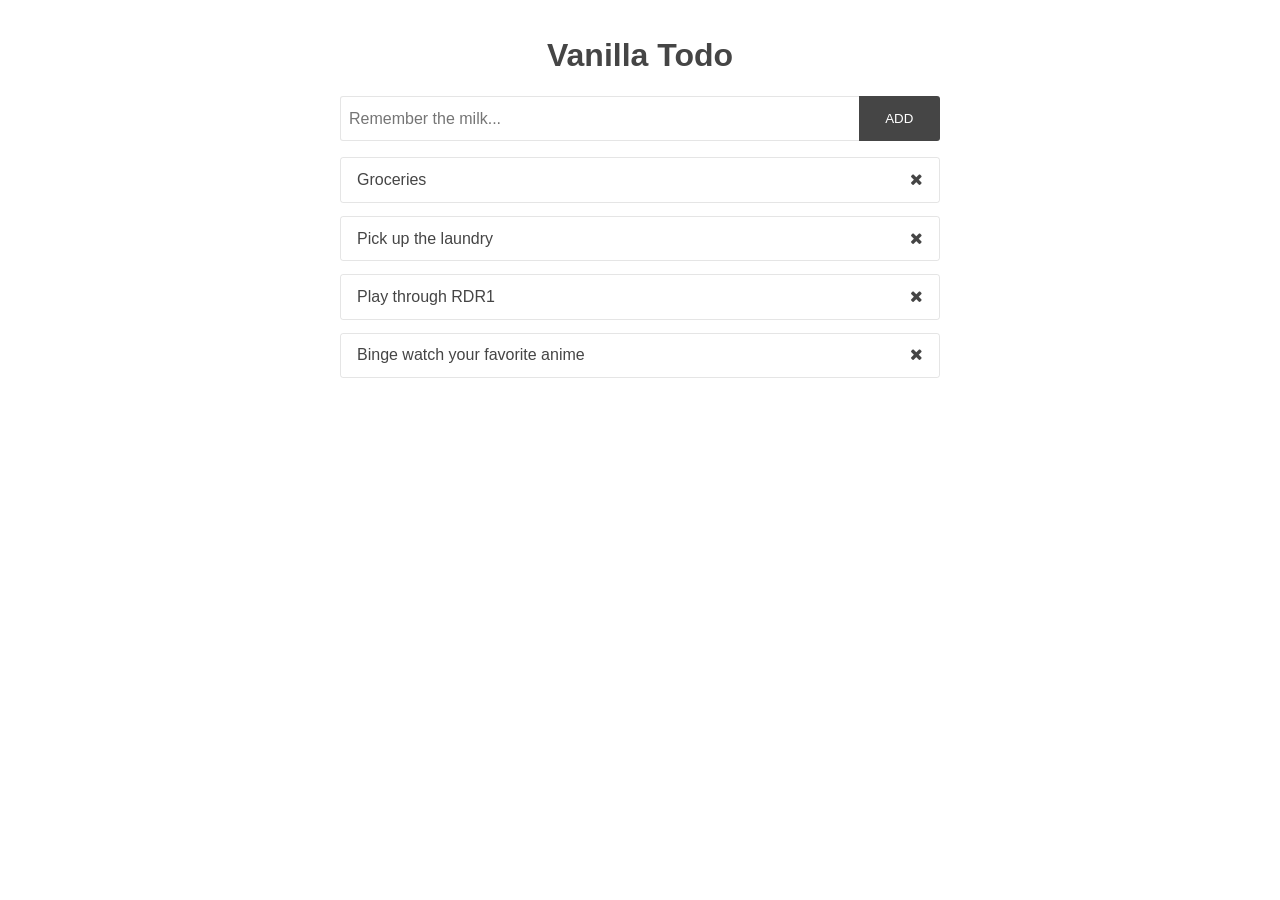
==== src/index.html @ 31f72302 "Add more styles" ====
<!DOCTYPE html>
<html lang="en">
<head>
  <meta charset="UTF-8">
  <meta name="viewport" content="width=device-width, initial-scale=1.0">
  <meta http-equiv="X-UA-Compatible" content="ie=edge">
  <title>Vanilla Todo</title>
  <link href="https://stackpath.bootstrapcdn.com/font-awesome/4.7.0/css/font-awesome.min.css" rel="stylesheet" integrity="sha384-wvfXpqpZZVQGK6TAh5PVlGOfQNHSoD2xbE+QkPxCAFlNEevoEH3Sl0sibVcOQVnN" crossorigin="anonymous">
  <link rel="stylesheet" href="styles.css">
</head>
<body>
  <div class="app">

    <h1 class="app__title">Vanilla Todo</h1>

    <!-- add todo form -->
    <div>
      <form>
        <div class="todo-form">
          <input class="todo-form__input" type="text" placeholder="Remember the milk...">
          <button class="todo-form__button">Add</button>
        </div>
      </form>
    </div>

    <!-- list todo items -->
    <div>
      <ul class="todo-list">
        <li class="todo-list__item">
          Groceries <i class="fa fa-times"></i>
        </li>
        <li class="todo-list__item">
          Pick up the laundry <i class="fa fa-times"></i>
        </li>
        <li class="todo-list__item">
          Play through RDR1 <i class="fa fa-times"></i>
        </li>
        <li class="todo-list__item">
          Binge watch your favorite anime <i class="fa fa-times"></i>
        </li>
      </ul>
    </div>
  </div>

  <script src="app.js"></script>
</body>
</html>
---- src/styles.css ----
/* ------------------------------------------------------------------
  general base styles / reset
------------------------------------------------------------------ */
html {
  box-sizing: border-box;
}
*,
*:before,
*:after {
  box-sizing: inherit;
}
body {
  margin: 0;
  font-family: sans-serif;
  font-size: 100%;
  color: #454545;
  padding: 1em;
}
ul {
  list-style-type: none;
  padding: 0;
}

/* ------------------------------------------------------------------
  general app styles
------------------------------------------------------------------ */
.app {
  max-width: 600px;
  margin: 0 auto;
}
.app__title {
  text-align: center;
}

/* ------------------------------------------------------------------
  form styles
------------------------------------------------------------------ */
.todo-form {
  display: flex;
}
.todo-form__input {
  flex-grow: 2;
  outline: 0;
  border: 1px solid rgba(0,0,0, 0.1);
  border-right: 0;
  padding: .8em .5em;
  border-radius: 3px;
  border-top-right-radius: 0;
  border-bottom-right-radius: 0;
  font-size: 1em;
}
.todo-form__button {
  background-color: #454545;
  color: #fff;
  outline: 0;
  border: 0;
  border-radius: 3px;
  border-top-left-radius: 0;
  border-bottom-left-radius: 0;
  padding-left: 2em;
  padding-right: 2em;
  text-transform: uppercase;
  font-weight: 100;
  transition: background-color .2s ease-out;
}
.todo-form__button:hover {
  cursor: pointer;
  background-color: #555;
}

/* ------------------------------------------------------------------
  todo styles
------------------------------------------------------------------ */
.todo-list {
}
.todo-list__item {
  border: 1px solid rgba(0,0,0,.1);
  padding: .8em 1em;
  margin-bottom: .8em;
  transition: background-color .2s ease-out;
  border-radius: 3px;
  display:flex;
  justify-content: space-between;
}
.todo-list__item:last-child {
  margin-bottom: 0;
}
.todo-list__item:hover {
  background-color: #eee;
}
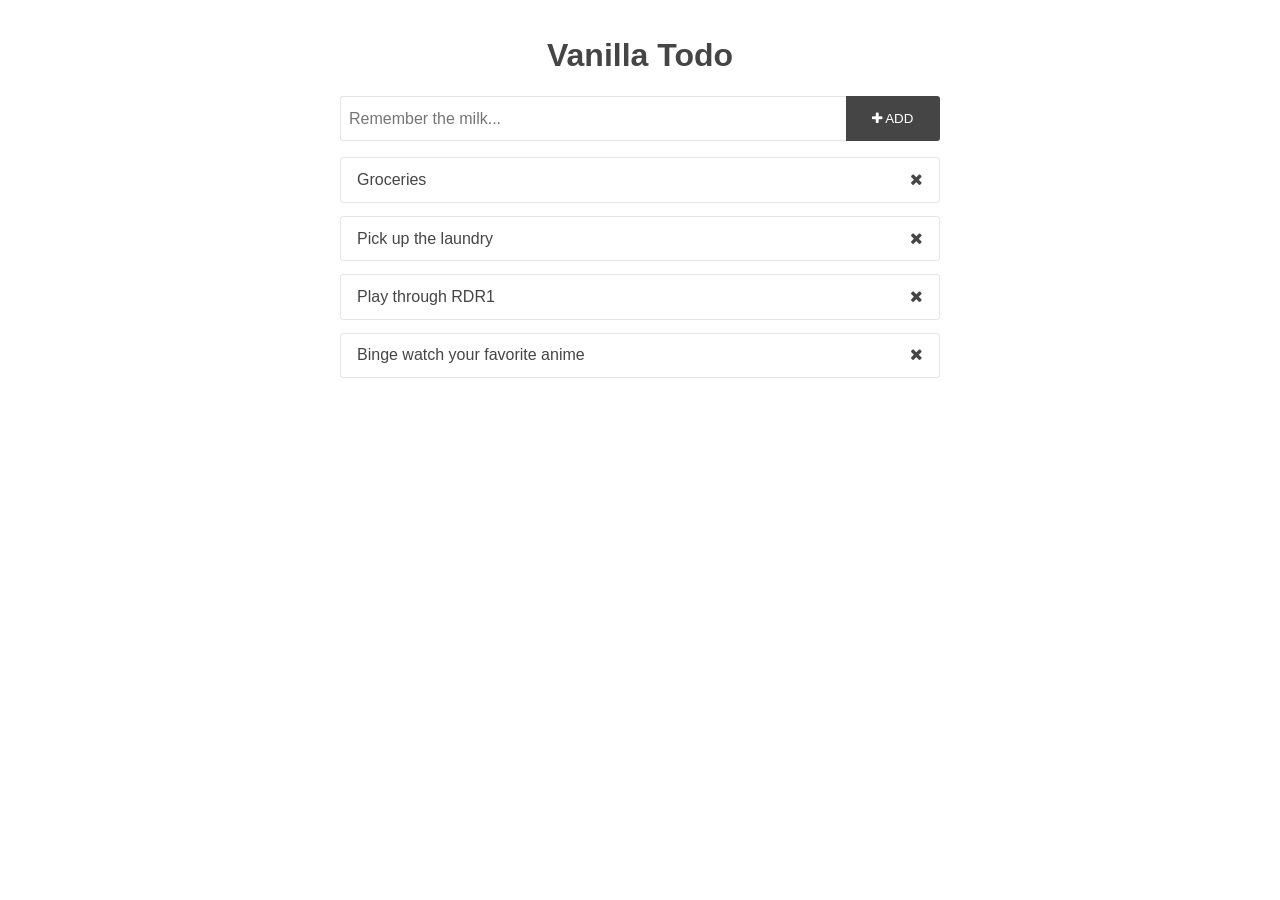
==== commit 5d0a0954: "Add code to add new todo items to the list" ====
--- a/src/index.html
+++ b/src/index.html
@@ -18,7 +18,7 @@
       <form>
         <div class="todo-form">
           <input class="todo-form__input" type="text" placeholder="Remember the milk...">
-          <button class="todo-form__button">Add</button>
+          <button class="todo-form__button"><i class="fa fa-plus"></i> Add</button>
         </div>
       </form>
     </div>
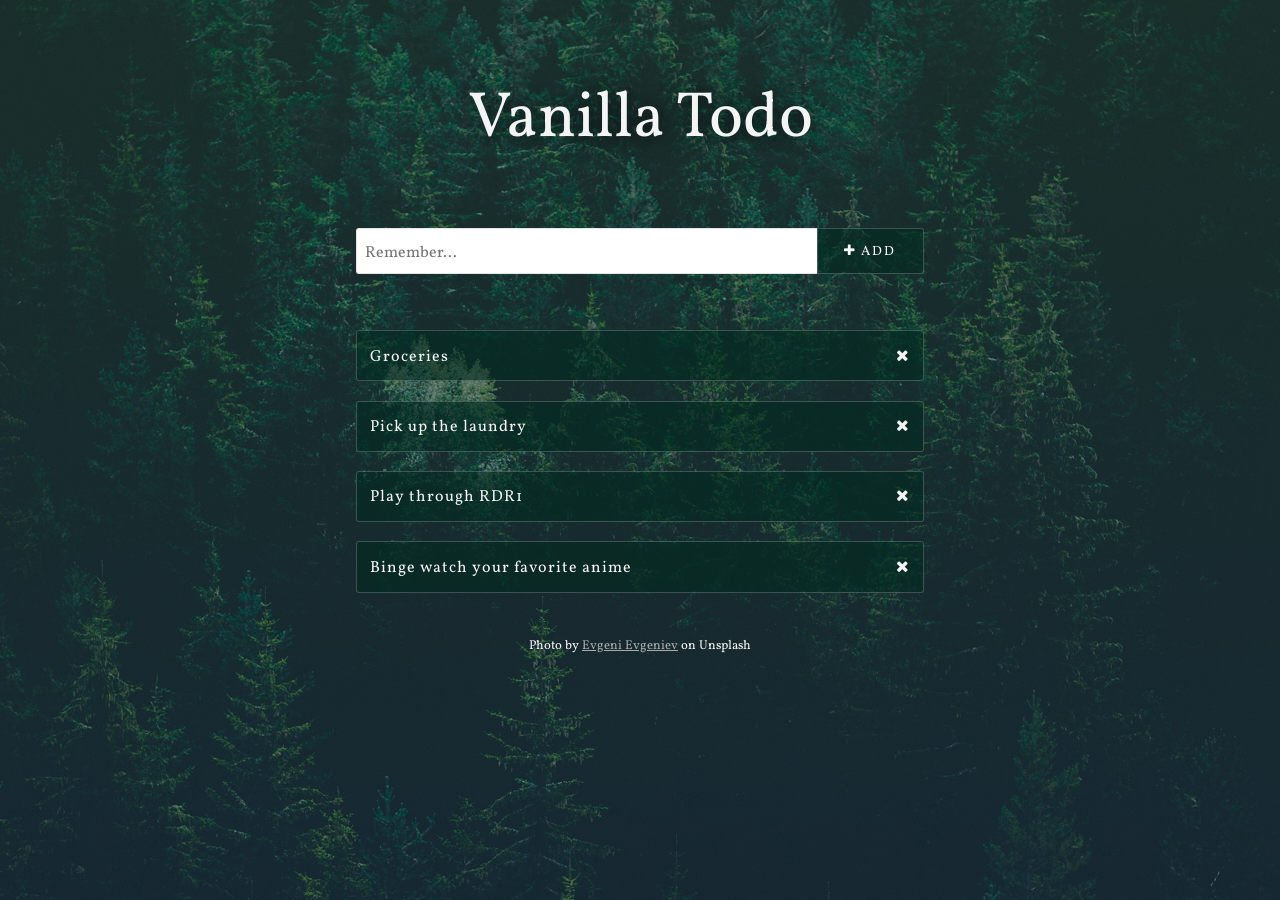
==== commit 2b077cff: "Add more styling" ====
--- a/src/index.html
+++ b/src/index.html
@@ -6,6 +6,7 @@
   <meta http-equiv="X-UA-Compatible" content="ie=edge">
   <title>Vanilla Todo</title>
   <link href="https://stackpath.bootstrapcdn.com/font-awesome/4.7.0/css/font-awesome.min.css" rel="stylesheet" integrity="sha384-wvfXpqpZZVQGK6TAh5PVlGOfQNHSoD2xbE+QkPxCAFlNEevoEH3Sl0sibVcOQVnN" crossorigin="anonymous">
+  <link href="https://fonts.googleapis.com/css?family=Vollkorn:400,700,900" rel="stylesheet">
   <link rel="stylesheet" href="styles.css">
 </head>
 <body>
@@ -14,10 +15,10 @@
     <h1 class="app__title">Vanilla Todo</h1>
 
     <!-- add todo form -->
-    <div>
+    <div class="todo-form-wrapper">
       <form>
         <div class="todo-form">
-          <input class="todo-form__input" type="text" placeholder="Remember the milk...">
+          <input class="todo-form__input" type="text" placeholder="Remember...">
           <button class="todo-form__button"><i class="fa fa-plus"></i> Add</button>
         </div>
       </form>
@@ -42,6 +43,8 @@
     </div>
   </div>
 
+  <p class="image-credit">Photo by <a href="https://unsplash.com/@evgenievgenief">Evgeni Evgeniev</a> on Unsplash</p>
+
   <script src="app.js"></script>
 </body>
 </html>
--- a/src/styles.css
+++ b/src/styles.css
@@ -1,8 +1,14 @@
 /* ------------------------------------------------------------------
   general base styles / reset
 ------------------------------------------------------------------ */
+:root {
+  --white: #f4f4f4;
+  --green: rgba(9,83,65, 0.6);
+  --dark-green: rgba(3,43,33,.6);
+}
 html {
   box-sizing: border-box;
+  height: 100%;
 }
 *,
 *:before,
@@ -13,8 +19,15 @@
   margin: 0;
   font-family: sans-serif;
   font-size: 100%;
-  color: #454545;
+  color: var(--white);
   padding: 1em;
+  background: linear-gradient(
+    rgba(20,56,41,.5),
+    rgba(14,43,58,.5))
+    ,
+    url(imgs/evgeni-evgeniev-454219-unsplash_small.jpg) no-repeat center center fixed;
+  background-size: cover;
+  font-family: 'Vollkorn', serif;
 }
 ul {
   list-style-type: none;
@@ -27,14 +40,22 @@
 .app {
   max-width: 600px;
   margin: 0 auto;
+  padding: 1em;
 }
 .app__title {
   text-align: center;
+  margin-bottom: 1em;
+  font-weight: 400;
+  font-size: 4em;
+  text-shadow: 0 0 20px rgba(0,0,0,.8);
 }
 
 /* ------------------------------------------------------------------
   form styles
 ------------------------------------------------------------------ */
+.todo-form-wrapper {
+  margin-bottom: 3.5em;
+}
 .todo-form {
   display: flex;
 }
@@ -43,29 +64,34 @@
   outline: 0;
   border: 1px solid rgba(0,0,0, 0.1);
   border-right: 0;
-  padding: .8em .5em;
+  padding: .8em .5em .6em .5em;
   border-radius: 3px;
   border-top-right-radius: 0;
   border-bottom-right-radius: 0;
   font-size: 1em;
+  font-family: 'Vollkorn', serif;
+  color: var(--dark-green);
 }
 .todo-form__button {
-  background-color: #454545;
+  background-color: var(--dark-green);
   color: #fff;
   outline: 0;
   border: 0;
   border-radius: 3px;
   border-top-left-radius: 0;
   border-bottom-left-radius: 0;
+  border: 1px solid rgba(255,255,255,.2);
   padding-left: 2em;
   padding-right: 2em;
   text-transform: uppercase;
   font-weight: 100;
   transition: background-color .2s ease-out;
+  font-family: 'Vollkorn', serif;
+  letter-spacing: 2px;
 }
 .todo-form__button:hover {
   cursor: pointer;
-  background-color: #555;
+  background-color: var(--green);
 }
 
 /* ------------------------------------------------------------------
@@ -75,16 +101,35 @@
 }
 .todo-list__item {
   border: 1px solid rgba(0,0,0,.1);
-  padding: .8em 1em;
-  margin-bottom: .8em;
+  padding: .9em .8em .8em .8em;
+  margin-bottom: 1.2em;
   transition: background-color .2s ease-out;
   border-radius: 3px;
   display:flex;
   justify-content: space-between;
+  border: 1px solid rgba(255,255,255,.2);
+  background: var(--dark-green);
+  letter-spacing: 1px;
 }
 .todo-list__item:last-child {
   margin-bottom: 0;
 }
 .todo-list__item:hover {
-  background-color: #eee;
+  background-color: transparent;
 }
+.todo-list__item i {
+  margin-top: 1px;
+}
+
+
+.image-credit {
+  text-align: center;
+  font-size: 0.8em;
+}
+.image-credit a {
+  text-decoration: underline;
+  color: #aaa;
+}
+.image-credit a:hover {
+  color: #fff;
+}
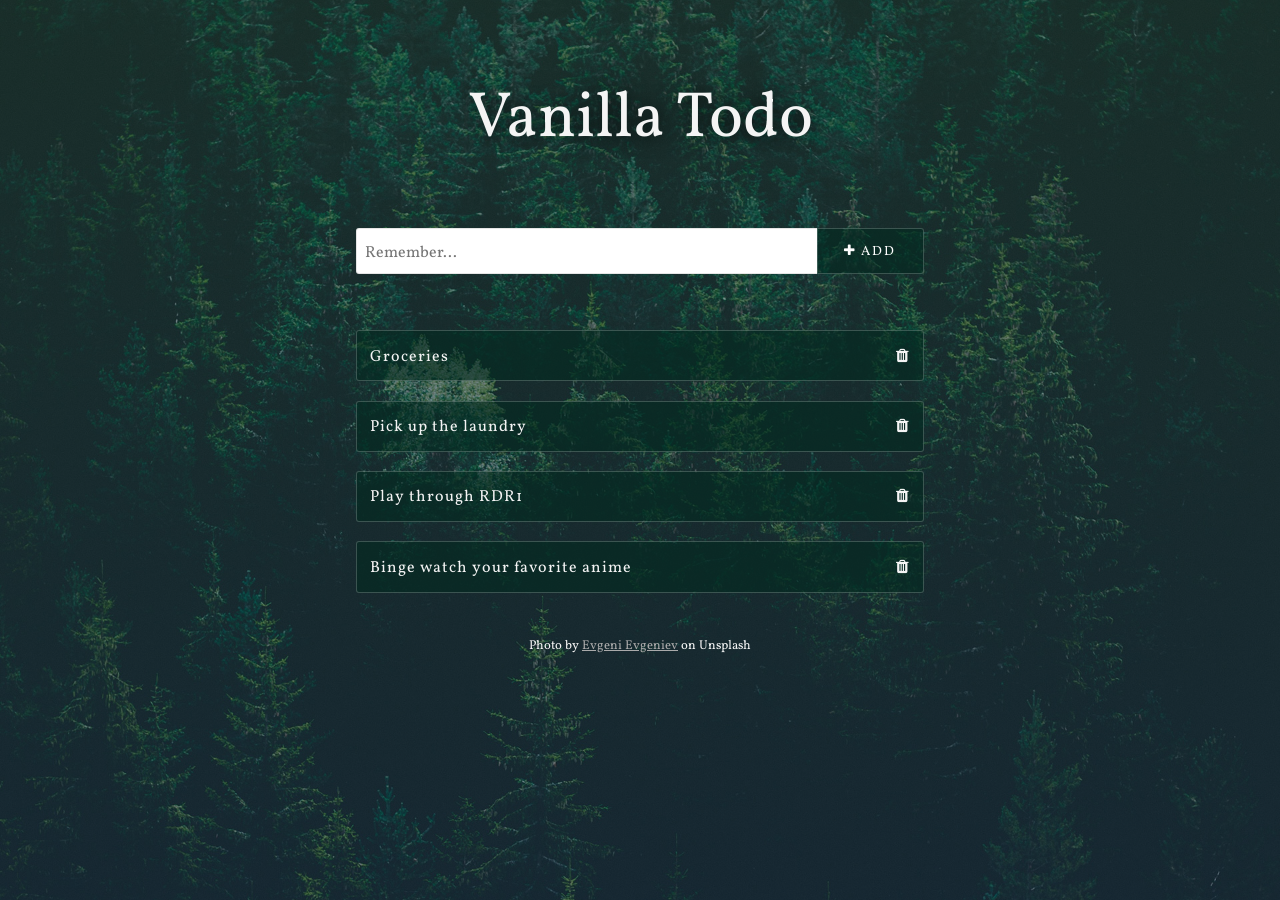
==== commit f210e95d: "Refactor code and change icons" ====
--- a/src/index.html
+++ b/src/index.html
@@ -28,16 +28,16 @@
     <div>
       <ul class="todo-list">
         <li class="todo-list__item">
-          Groceries <i class="fa fa-times"></i>
+          Groceries <a class="delete-item"><i class="fa fa-trash"></i></a>
         </li>
         <li class="todo-list__item">
-          Pick up the laundry <i class="fa fa-times"></i>
+          Pick up the laundry <a class="delete-item"><i class="fa fa-trash"></i></a>
         </li>
         <li class="todo-list__item">
-          Play through RDR1 <i class="fa fa-times"></i>
+          Play through RDR1 <a class="delete-item"><i class="fa fa-trash"></i></a>
         </li>
         <li class="todo-list__item">
-          Binge watch your favorite anime <i class="fa fa-times"></i>
+          Binge watch your favorite anime <a class="delete-item"><i class="fa fa-trash"></i></a>
         </li>
       </ul>
     </div>
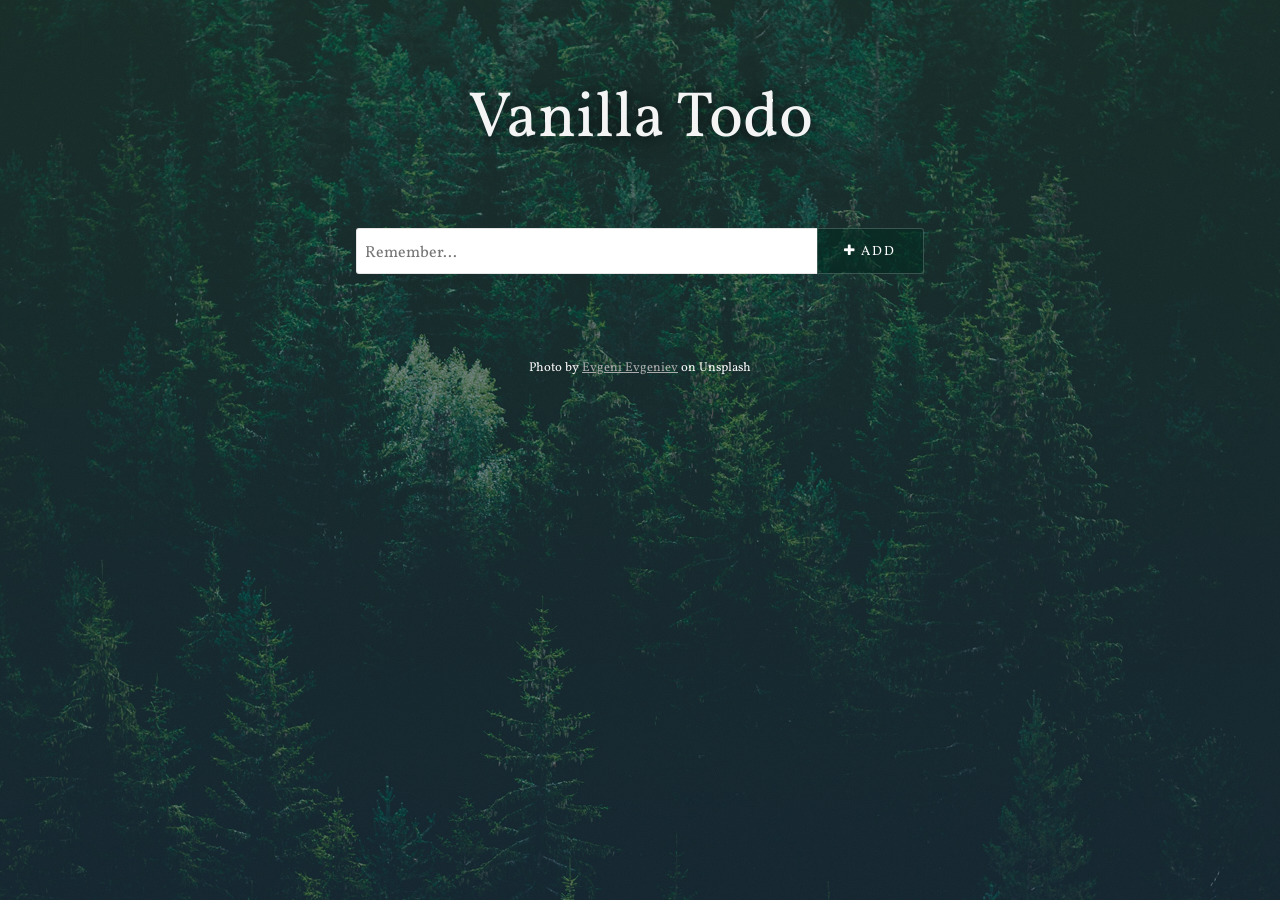
==== commit de7bbbd4: "Items are now stored and read from sessionStorage" ====
--- a/src/index.html
+++ b/src/index.html
@@ -27,18 +27,18 @@
     <!-- list todo items -->
     <div>
       <ul class="todo-list">
-        <li class="todo-list__item">
-          Groceries <a class="delete-item"><i class="fa fa-trash"></i></a>
+        <!--<li class="todo-list__item">
+          Groceries <a class="remove-item"><i class="fa fa-trash"></i></a>
         </li>
         <li class="todo-list__item">
-          Pick up the laundry <a class="delete-item"><i class="fa fa-trash"></i></a>
+          Pick up the laundry <a class="remove-item"><i class="fa fa-trash"></i></a>
         </li>
         <li class="todo-list__item">
-          Play through RDR1 <a class="delete-item"><i class="fa fa-trash"></i></a>
+          Play through RDR1 <a class="remove-item"><i class="fa fa-trash"></i></a>
         </li>
         <li class="todo-list__item">
-          Binge watch your favorite anime <a class="delete-item"><i class="fa fa-trash"></i></a>
-        </li>
+          Binge watch your favorite anime <a class="remove-item"><i class="fa fa-trash"></i></a>
+        </li>-->
       </ul>
     </div>
   </div>
